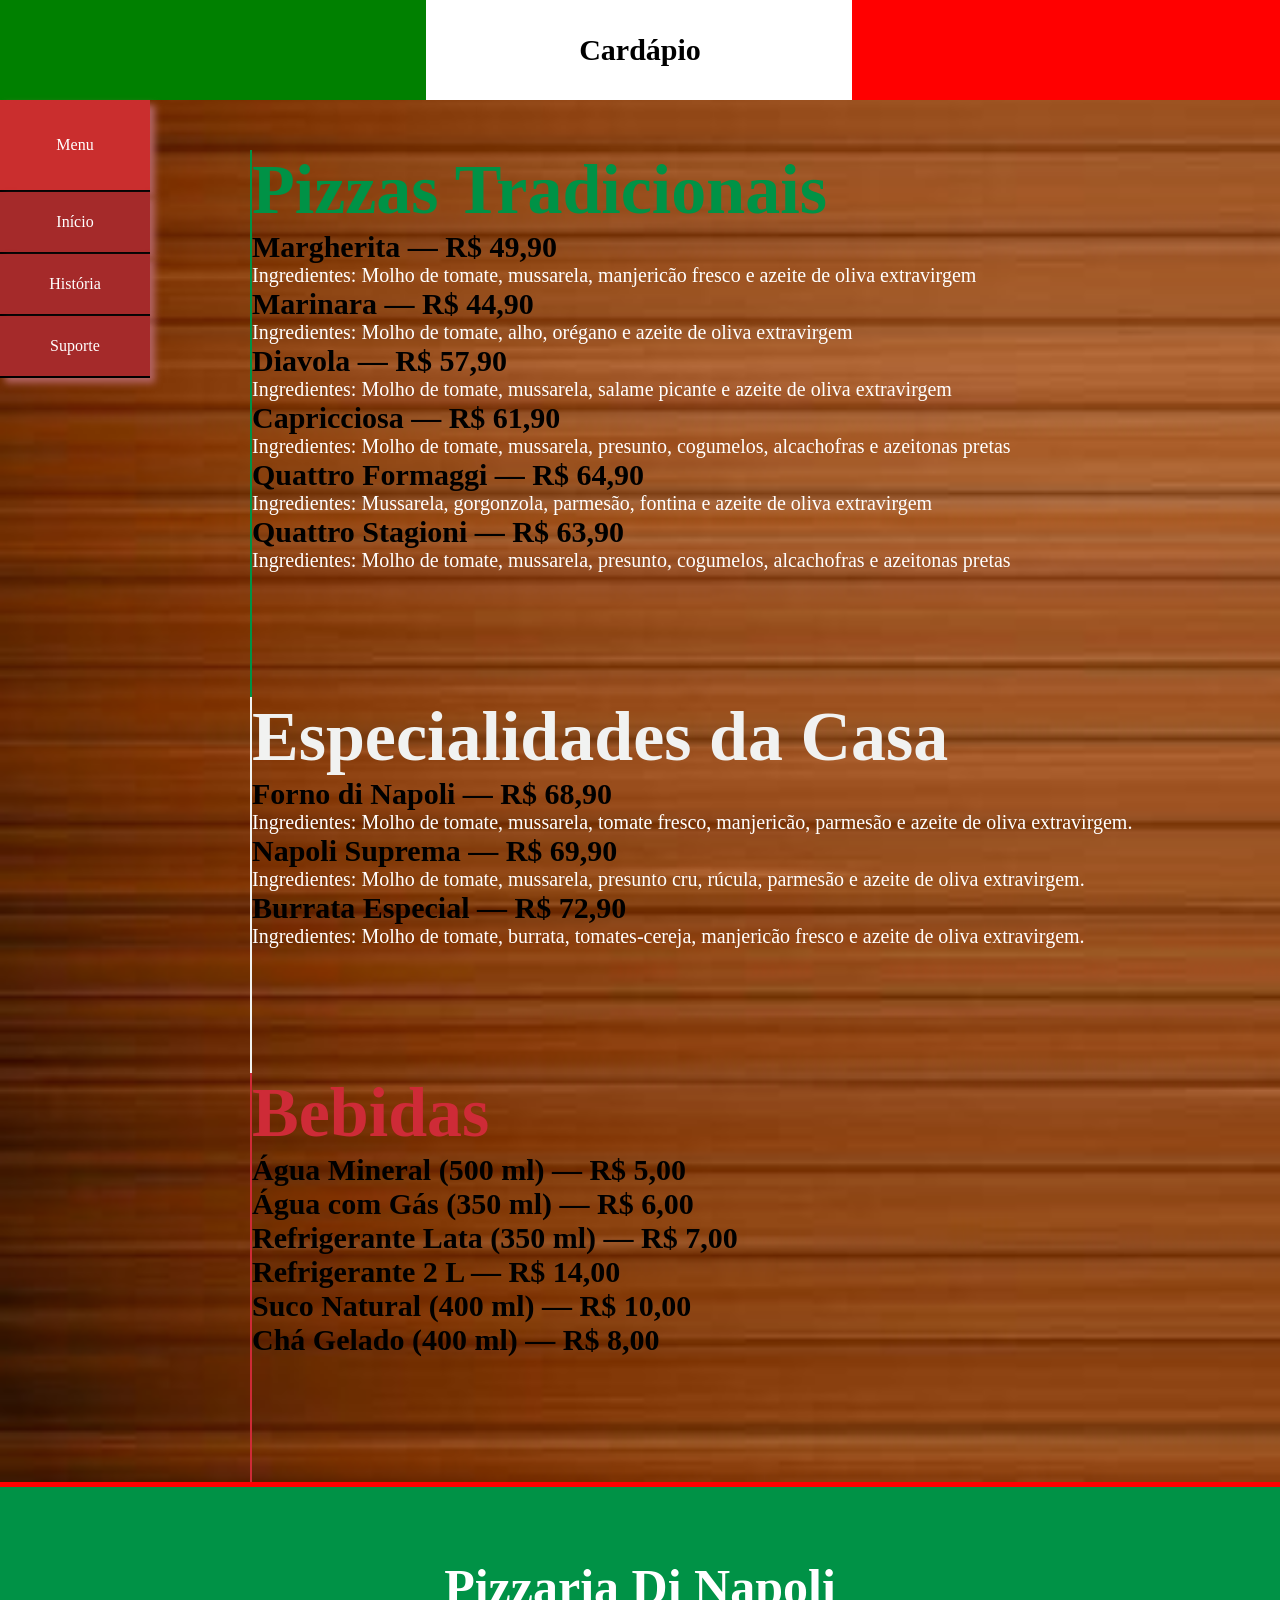
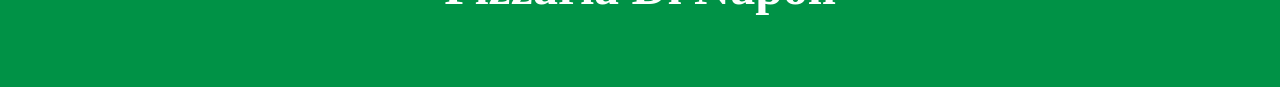
==== paginas/cardapio.html @ 0cfb764e "versão-1" ====
<!DOCTYPE html>
<html lang="pt-br">

<head>
    <meta charset="UTF-8">
    <meta name="viewport" content="width=device-width, initial-scale=1.0">
    <title>Cardápio Pizzaria Di Napoli</title>
    <link rel="stylesheet" href="cardapio.css">
    <link rel="icon" href="../imagens/logo.png">
</head>

<body>
    <header class="topo">Cardápio</header>
    <div class="fundo">
        <nav class="menu">
            <div id="menu" class="botao-menu">Menu</div>
            <div id="inicio" class="botao-menu"><a href="inicial.html">Início</a></div>
            <div id="historia" class="botao-menu"><a href="#">História</a></div>
            <div id="suporte" class="botao-menu"><a href="#">Suporte</a></div>
        </nav>
        <div class="pai">
            <article class="tradicionais">
                <h2>Pizzas Tradicionais</h2>
                <h3>Margherita — R$ 49,90</h3>
                <p>Ingredientes: Molho de tomate, mussarela, manjericão fresco e azeite de oliva extravirgem</p>
                <h3>Marinara — R$ 44,90</h3>
                <p>Ingredientes: Molho de tomate, alho, orégano e azeite de oliva extravirgem</p>
                <h3>Diavola — R$ 57,90</h3>
                <p>Ingredientes: Molho de tomate, mussarela, salame picante e azeite de oliva extravirgem</p>
                <h3>Capricciosa — R$ 61,90</h3>
                <p>Ingredientes: Molho de tomate, mussarela, presunto, cogumelos, alcachofras e azeitonas pretas</p>
                <h3>Quattro Formaggi — R$ 64,90</h3>
                <p>Ingredientes: Mussarela, gorgonzola, parmesão, fontina e azeite de oliva extravirgem</p>
                <h3>Quattro Stagioni — R$ 63,90</h3>
                <p>Ingredientes: Molho de tomate, mussarela, presunto, cogumelos, alcachofras e azeitonas pretas</p>
            </article>
            <article class="caseiras">
                <h2>Especialidades da Casa</h2>
                <h3>Forno di Napoli — R$ 68,90</h3>
                <p>Ingredientes: Molho de tomate, mussarela, tomate fresco, manjericão, parmesão e azeite de oliva
                    extravirgem.</p>
                <h3>Napoli Suprema — R$ 69,90</h3>
                <p>Ingredientes: Molho de tomate, mussarela, presunto cru, rúcula, parmesão e azeite de oliva
                    extravirgem.</p>
                <h3>Burrata Especial — R$ 72,90</h3>
                <p>Ingredientes: Molho de tomate, burrata, tomates-cereja, manjericão fresco e azeite de oliva
                    extravirgem.</p>
            </article>
            <article class="bebidas">
                <h2>Bebidas</h2>
                <h3>Água Mineral (500 ml) — R$ 5,00</h3>
                <h3>Água com Gás (350 ml) — R$ 6,00</h3>
                <h3>Refrigerante Lata (350 ml) — R$ 7,00</h3>
                <h3>Refrigerante 2 L — R$ 14,00</h3>
                <h3>Suco Natural (400 ml) — R$ 10,00</h3>
                <h3>Chá Gelado (400 ml) — R$ 8,00</h3>
            </article>
        </div>
    </div>
    <footer class="final">
        <h2>Pizzaria Di Napoli</h2>
    </footer>
</body>
</html>
---- paginas/cardapio.css ----
*{
    margin: 0;
}

/*header*/
.topo{
    background: linear-gradient(to right, 
        green 0%, green 33.3%, 
        white 33.3%, white 66.6%, 
        red 66.6%, red 100%
    );
    height: 100px;
    width: 100%;
    position: fixed;
    display: flex;
    align-items: center;
    justify-content: center;
    font-size: 30px;
    font-weight: bold
}

/*Background*/
.fundo{
    background-image: url(../imagens/fundo-cardapio.jpeg);
    background-size: cover;
    background-repeat: no-repeat;
}

/*menu*/
.menu{
    position: fixed;
    top: 100px;
    left: 0;
}
.botao-menu {
    background-color: brown;
    color: white;
    height: 60px;
    width: 150px;
    display: flex;
    justify-content: center;
    align-items: center;
    box-shadow: rgb(179, 99, 99)  5px 5px 7px;
    border-bottom: solid black 2px;
    transition: all 0.3s ease;
}
.botao-menu a{
    width: 100%;
    height: 100%;
    display: flex;
    justify-content: center;
    align-items: center;
}
a{
    text-decoration: none;
    color: white;
}
.botao-menu:not(#menu):hover{
    border: solid black 2px;
    border-radius: 10%;
    height: 200px;
}
#menu{
    background-color: rgb(202, 46, 46);
    height: 90px;
}
#inicio:hover a{
    color: transparent;
    background-image: url(../imagens/home.png);
    background-repeat: no-repeat;
    background-size: cover;
    background-position: center;
}
#historia:hover{
    background-image: url(../imagens/historia.png);
    background-repeat: no-repeat;
    background-size: cover;
    background-position: center;
}
#historia:hover a{
    color: transparent;
}
#suporte:hover{
    background-image: url(../imagens/suporte.png);
    background-repeat: no-repeat;
    background-size: auto 225px;
    background-position: center;
}
#suporte:hover a{
    color: transparent;
}

/*container opcôes do cardápio (pizza trad., da casa e bebidas*/
.pai{
    display: flex;
    flex-direction: column;
    margin-left: 250px;
    padding-top: 150px;
}
.tradicionais{
    color: white;
    padding-bottom: 125px;
    border-left: 2px solid rgb(0, 146, 70);
}
.caseiras{
    color: white;
    padding-bottom: 125px;
    border-left: 2px solid rgb(241, 242, 241);
}
.bebidas{
    color: white;
    padding-bottom: 125px;
    border-left: 2px solid rgb(206, 43, 55);
}
.tradicionais h2{
    color: rgb(0, 146, 70);
}
.caseiras h2{
    color: rgb(241, 242, 241);
}
.bebidas h2{
    color: rgb(206, 43, 55);
}

/*h2 e h3*/
h2{
    font-size: 70px;
    color: rgb(212, 160, 89);
}
h3{
    font-size: 30px;
    color: black;
}
p{
    font-size: 20px;
}

/*Footer*/
.final{
    border-top: solid 5px red;
    height: 200px;
    width: 100%;
    background-color: rgb(0, 146, 70);
    display: flex;
    justify-content: center;
    align-items: center;
}
.final h2{
    color: white;
    font-size: 50px;
}
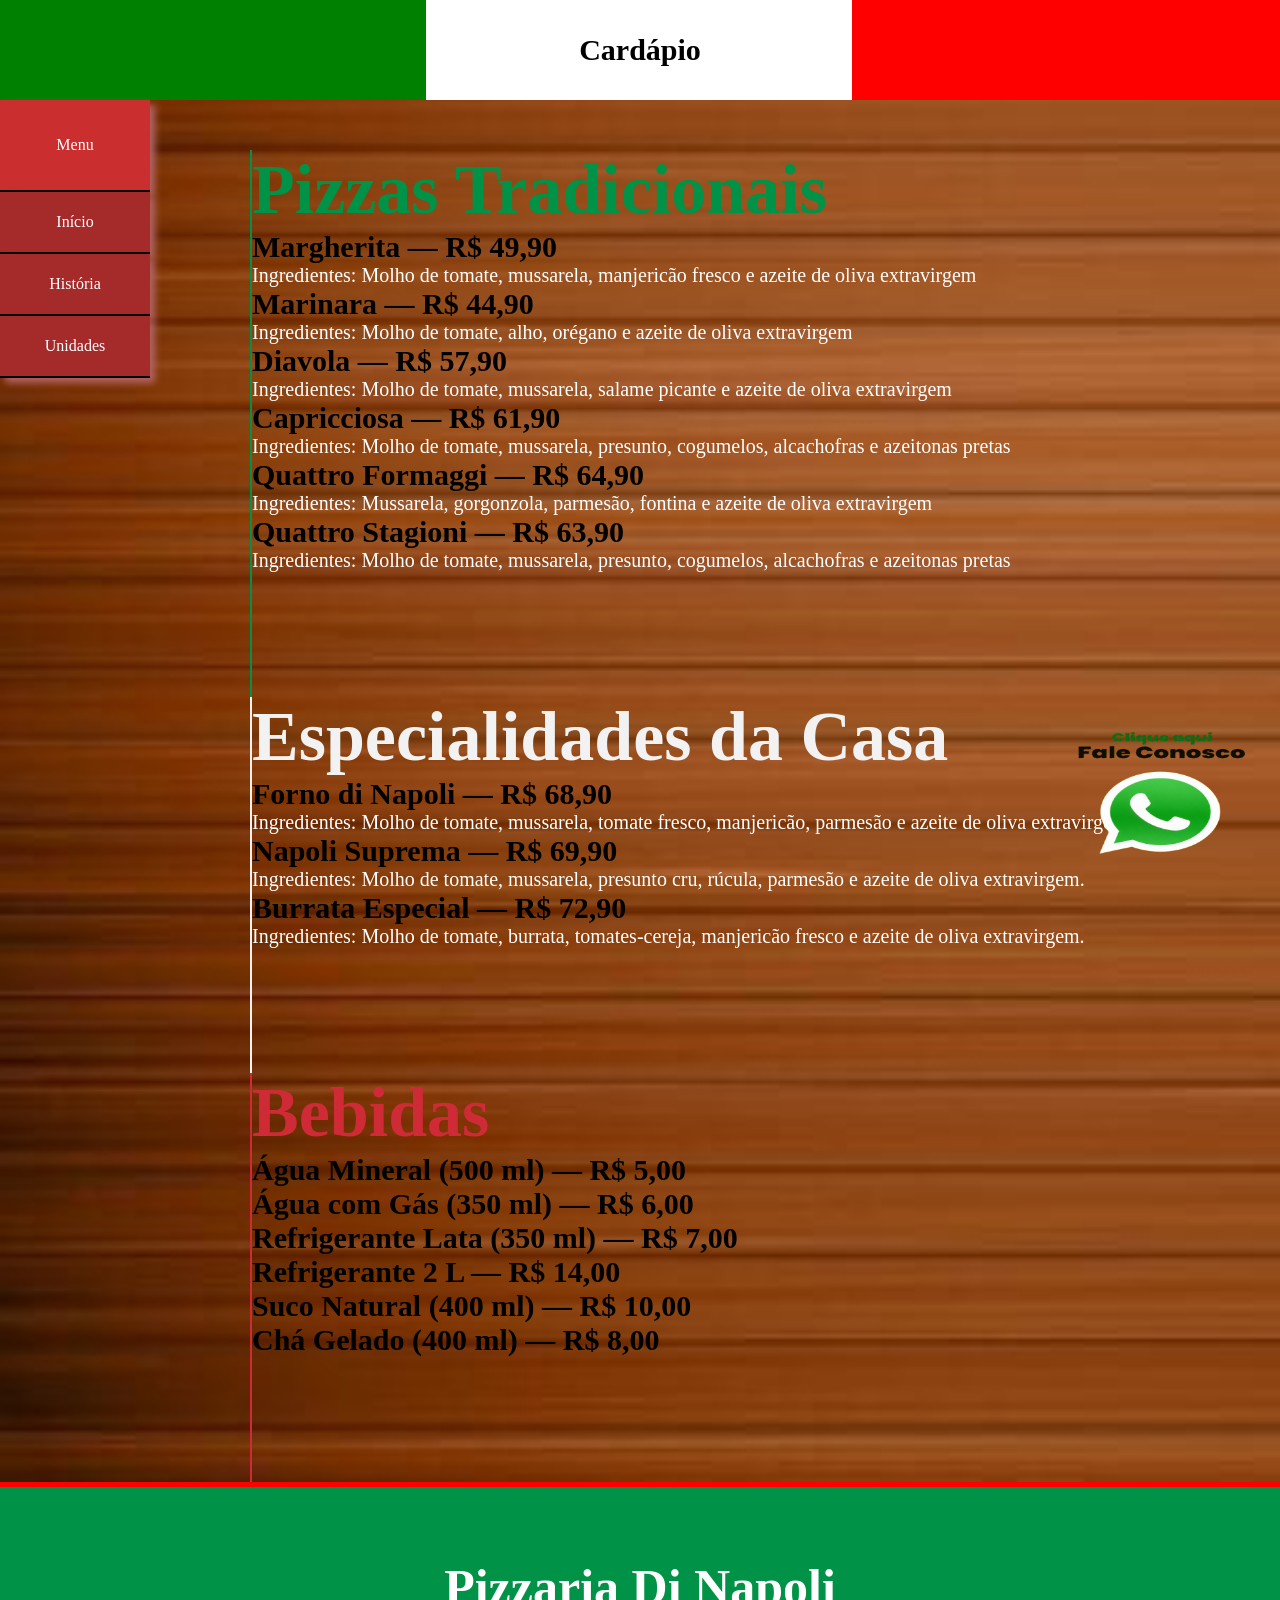
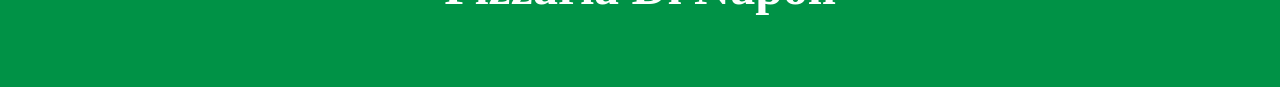
==== commit f6821328: "pagina historia adcionada" ====
--- a/paginas/cardapio.html
+++ b/paginas/cardapio.html
@@ -6,6 +6,7 @@
     <meta name="viewport" content="width=device-width, initial-scale=1.0">
     <title>Cardápio Pizzaria Di Napoli</title>
     <link rel="stylesheet" href="cardapio.css">
+    <link rel="stylesheet" href="historia.html">
     <link rel="icon" href="../imagens/logo.png">
 </head>
 
@@ -14,9 +15,9 @@
     <div class="fundo">
         <nav class="menu">
             <div id="menu" class="botao-menu">Menu</div>
-            <div id="inicio" class="botao-menu"><a href="inicial.html">Início</a></div>
+            <div id="inicio" class="botao-menu"><a href="index.html">Início</a></div>
             <div id="historia" class="botao-menu"><a href="#">História</a></div>
-            <div id="suporte" class="botao-menu"><a href="#">Suporte</a></div>
+            <div id="unidades" class="botao-menu"><a href="#">Unidades</a></div>
         </nav>
         <div class="pai">
             <article class="tradicionais">
@@ -59,6 +60,10 @@
     </div>
     <footer class="final">
         <h2>Pizzaria Di Napoli</h2>
+        <div class="whats">
+            <a href="https://wa.me" target="_blank"><img src="../imagens/whats.png"
+                    alt="botão para entrar em contato pelo WhatsApp"></a>
+        </div>
     </footer>
 </body>
 </html>
--- a/paginas/cardapio.css
+++ b/paginas/cardapio.css
@@ -80,17 +80,17 @@
 #historia:hover a{
     color: transparent;
 }
-#suporte:hover{
-    background-image: url(../imagens/suporte.png);
+#unidades:hover{
+    background-image: url(../imagens/unidades.jpg);
     background-repeat: no-repeat;
-    background-size: auto 225px;
+    background-size: auto 230px;
     background-position: center;
 }
-#suporte:hover a{
+#unidades:hover a{
     color: transparent;
 }
 
-/*container opcôes do cardápio (pizza trad., da casa e bebidas*/
+/*container opcôes do cardápio (pizza tradicionais, da casa e bebidas*/
 .pai{
     display: flex;
     flex-direction: column;
@@ -136,6 +136,19 @@
 }
 
 /*Footer*/
+
+.whats {
+    height: 200px;
+    width: 200px;
+    position: fixed;
+    right: 20px;
+    bottom: 0px;
+}
+
+.whats img {
+    height: 100%;
+    width: 100%;
+}
 .final{
     border-top: solid 5px red;
     height: 200px;
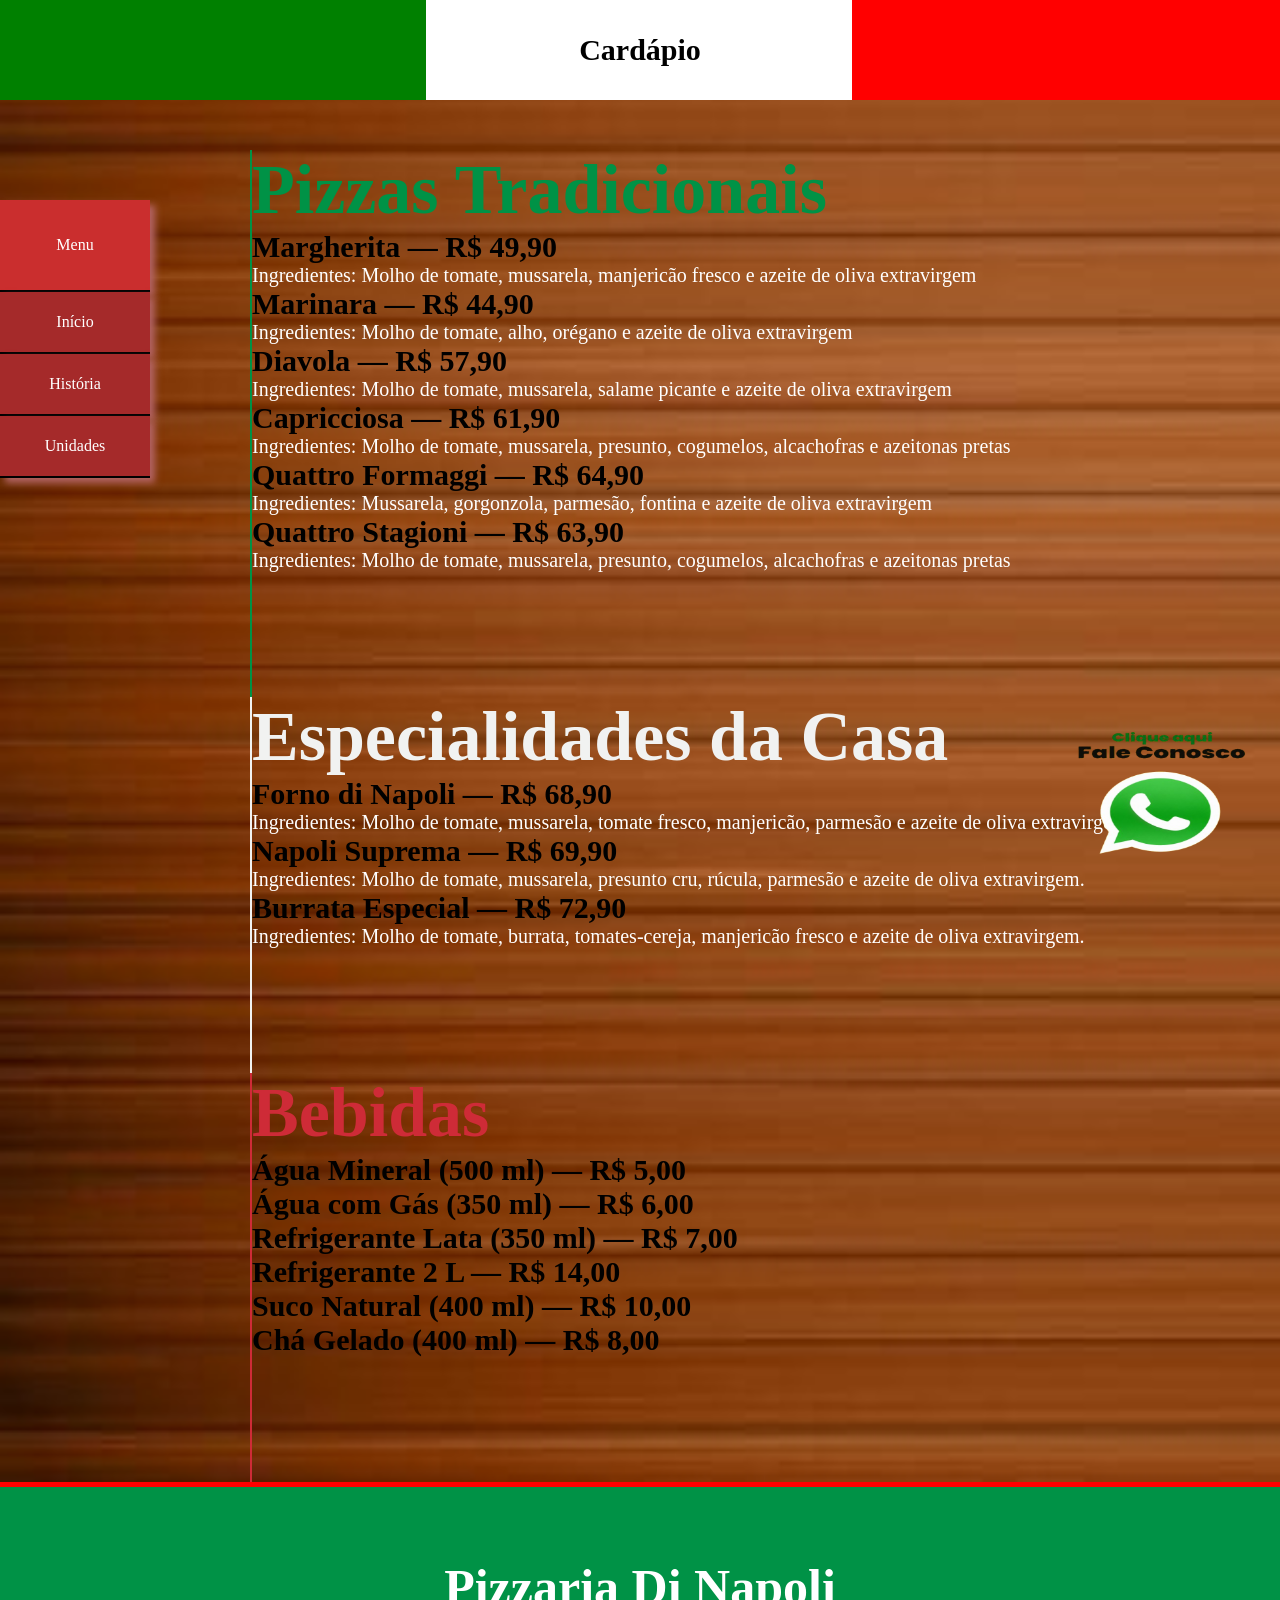
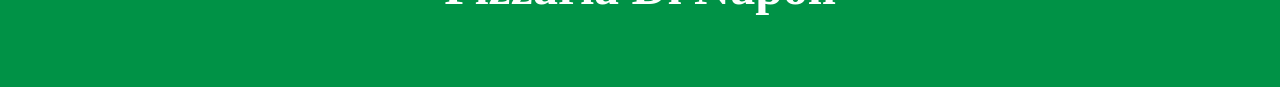
==== commit ba803091: "todas as páginas feitas" ====
--- a/paginas/cardapio.html
+++ b/paginas/cardapio.html
@@ -16,8 +16,8 @@
         <nav class="menu">
             <div id="menu" class="botao-menu">Menu</div>
             <div id="inicio" class="botao-menu"><a href="index.html">Início</a></div>
-            <div id="historia" class="botao-menu"><a href="#">História</a></div>
-            <div id="unidades" class="botao-menu"><a href="#">Unidades</a></div>
+            <div id="historia" class="botao-menu"><a href="historia.html">História</a></div>
+            <div id="unidades" class="botao-menu"><a href="unidades.html">Unidades</a></div>
         </nav>
         <div class="pai">
             <article class="tradicionais">
--- a/paginas/cardapio.css
+++ b/paginas/cardapio.css
@@ -29,7 +29,7 @@
 /*menu*/
 .menu{
     position: fixed;
-    top: 100px;
+    top: 200px;
     left: 0;
 }
 .botao-menu {
@@ -64,12 +64,14 @@
     background-color: rgb(202, 46, 46);
     height: 90px;
 }
-#inicio:hover a{
-    color: transparent;
+#inicio:hover{
     background-image: url(../imagens/home.png);
     background-repeat: no-repeat;
     background-size: cover;
     background-position: center;
+}
+#inicio:hover a{
+    color: transparent;
 }
 #historia:hover{
     background-image: url(../imagens/historia.png);
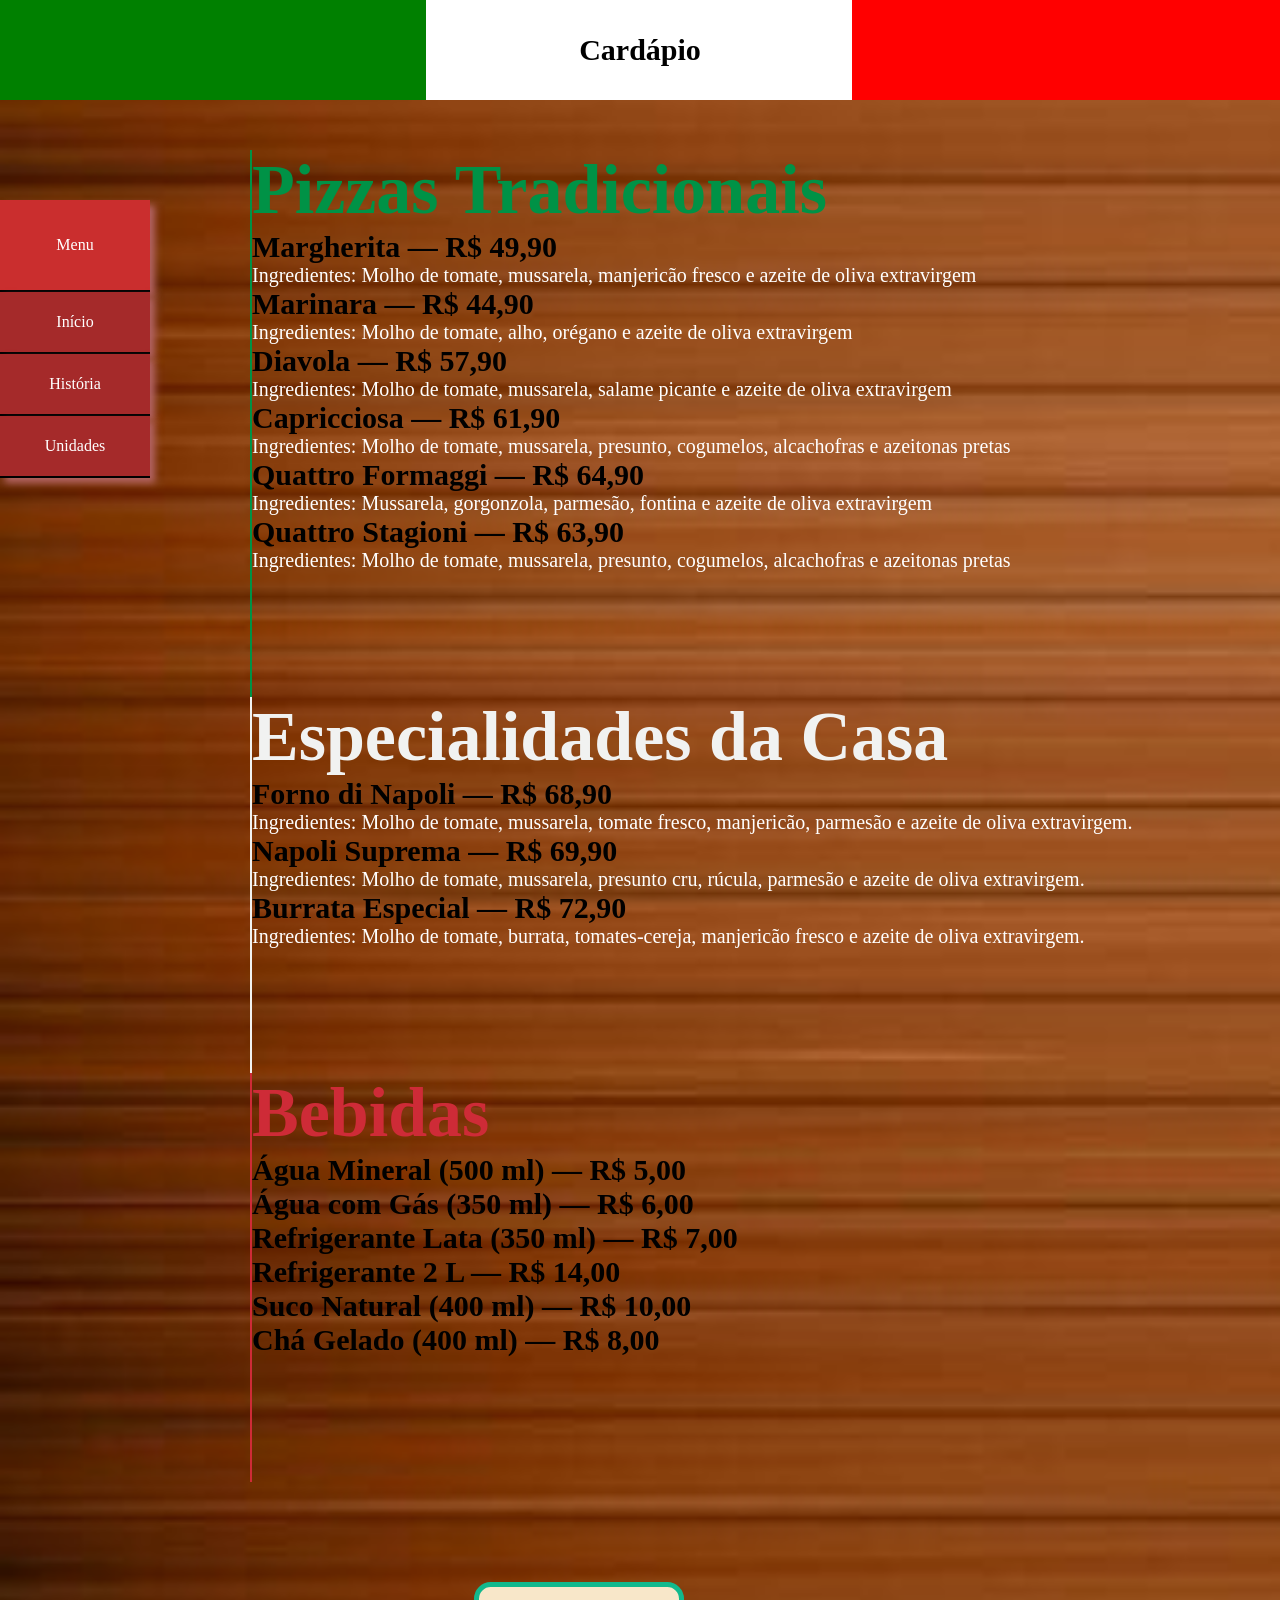
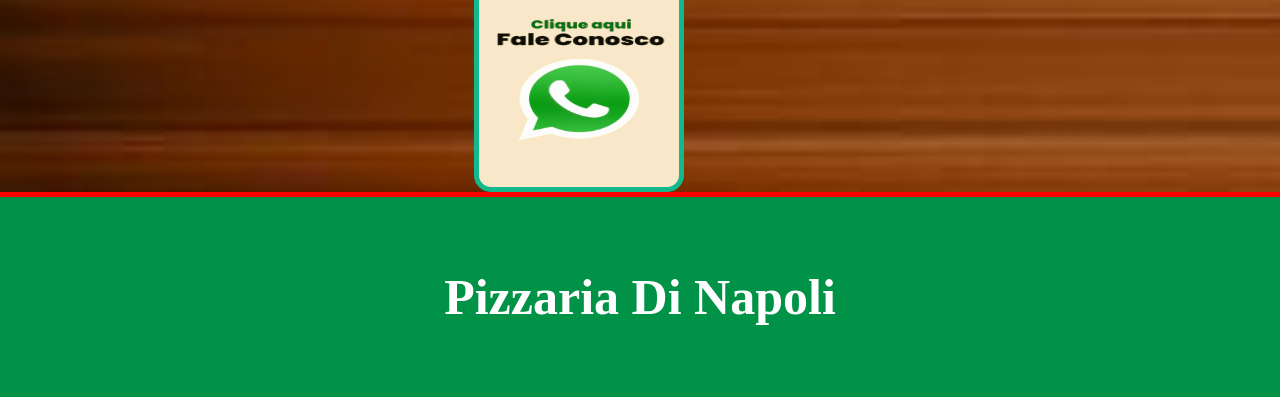
==== commit f129af43: "responsividade adicionada em todas as páginas" ====
--- a/paginas/cardapio.html
+++ b/paginas/cardapio.html
@@ -57,13 +57,13 @@
                 <h3>Chá Gelado (400 ml) — R$ 8,00</h3>
             </article>
         </div>
-    </div>
-    <footer class="final">
-        <h2>Pizzaria Di Napoli</h2>
         <div class="whats">
             <a href="https://wa.me" target="_blank"><img src="../imagens/whats.png"
                     alt="botão para entrar em contato pelo WhatsApp"></a>
         </div>
+    </div>
+    <footer class="final">
+        <h2>Pizzaria Di Napoli</h2>
     </footer>
 </body>
 </html>
--- a/paginas/cardapio.css
+++ b/paginas/cardapio.css
@@ -163,4 +163,33 @@
 .final h2{
     color: white;
     font-size: 50px;
+}
+
+/*responsividade:
+*/
+@media (max-width: 1325px){
+    .whats{
+        position: static;
+        background-color: #f8e7c9;
+        border: 5px solid #11b98d;
+        border-radius: 8%;
+        margin-left: 37%;
+        margin-top: 100px;
+    }
+}
+
+@media (max-width: 700px){
+    .topo{
+        position: static;
+    }
+    .menu{
+        position: absolute;
+        top: 100px;
+    }
+    .pai{
+        margin-left: 50px;
+    }
+    .tradicionais{
+        margin-top: 200px;
+    }
 }
